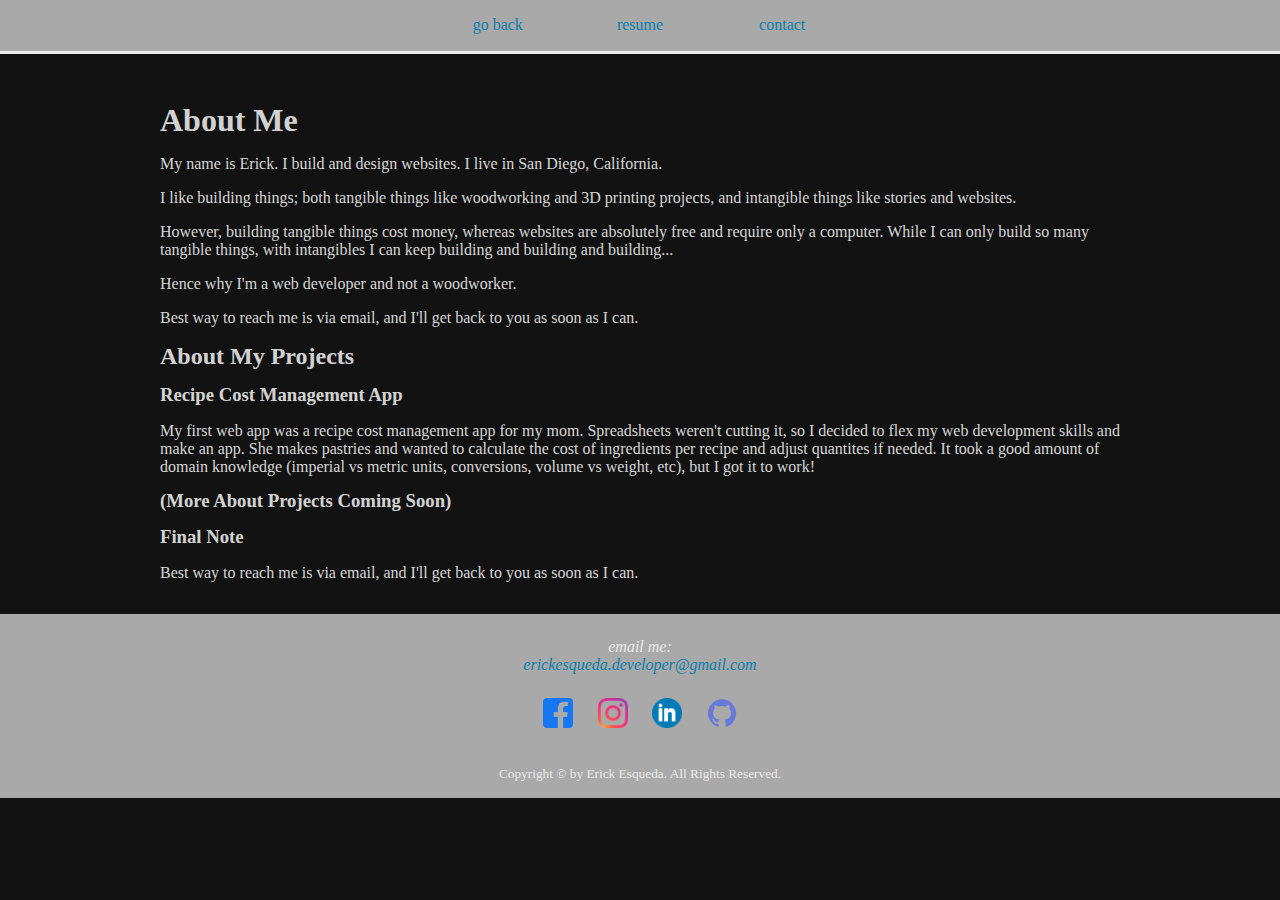
==== about.html @ a26130cb "changed color scheme, added about page, added link to resume" ====
<!DOCTYPE html>
<html lang="en">
<head>
    <meta charset="UTF-8">
    <meta http-equiv="X-UA-Compatible" content="IE=edge">
    <meta name="viewport" content="width=device-width, initial-scale=1.0">
    <title>About Erick Esqueda</title>
    <link rel="shortcut icon" type="image/png" href="images/computer-min.png">
    <link rel="stylesheet" href="style.css">
    <script src="main.js" defer></script>
    <meta property="og:type" content="website">
    <meta property="og:url" content="https://solovinomuncher.github.io/portfolio/">
    <meta property="og:title" content="Erick Esqueda Web Development Portfolio">
    <meta property="og:description" content="My portfolio of web development projects.">
</head>
<body class="about-body">
    <header class="index-header">
        <nav class="index-header__nav">
            <ul>
                <li>
                    <a class="un" href="index.html">go back</a>
                </li>
                <li>
                    <a class="un" href="https://docs.google.com/document/d/10bdjWqkvaNZwaGxLFEgJvpulF6tFJITcMm9F76aHC4Q/edit?usp=sharing" target="_blank">resume</a>
                </li>
                <li>
                    <a class="un" href="#contact">contact</a>
                </li>
            </ul>
        </nav>
    </header>
    <main class="about-me-main">
        <article class="about-me-article">
            <h1>About Me</h1>
            <p>
                My name is Erick. I build and design websites. I live in San Diego, California.
            </p>
            <p>
                I like building things; both tangible things like woodworking and 3D printing projects, and 
                intangible things like stories and websites.
            </p>
            <p>
                However, building tangible things cost money, whereas websites are absolutely free and require only
                a computer. While I can only build so many tangible things, with intangibles 
                I can keep building and building and building...
            </p>
            <p>
                Hence why I'm a web developer and not a woodworker.
            </p>
            <p>
                Best way to reach me is via email, and I'll get back to you as soon as I can.
            </p>
        </article>
        <article class="about-me-article">
            <h2>About My Projects</h2>
            <h3>Recipe Cost Management App</h3>
            <p>
                My first web app was a recipe cost management app for my mom.  Spreadsheets weren't cutting it, so 
                I decided to flex my web development skills and make an app. She makes pastries and wanted to
                calculate the cost of ingredients per recipe and adjust quantites if needed. It took a good amount 
                of domain knowledge (imperial vs metric units, conversions, volume vs weight, etc), but I got it to work!
            </p>
            <h3>(More About Projects Coming Soon)</h3>
            <h3>Final Note</h3>
            <p>
                Best way to reach me is via email, and I'll get back to you as soon as I can.
            </p>
        </article>
    </main>
    <footer class="footer">
        <address id="contact" class="footer__contact-info">
            <p>email me:</p>
            <a href="mailto:erickesqueda.developer@gmail.com">erickesqueda.developer@gmail.com</a>
        </address>
        <ul class="footer__socials">
            <li>
                <a href="https://www.facebook.com/erick.esqueda.5" class="socials facebook"><img class="socials-img" src="images/fb-logo-min.png"></a>
            </li>
            <li>
                <a href="https://www.instagram.com/doublee922/" class="socials instagram"><img class="socials-img" src="images/ig-logo-min.png"></a>
            </li>
            <li>
                <a href="https://www.linkedin.com/in/erickesqueda/" class="socials linkedin"><img class="socials-img" src="images/linkedin-logo-min.png"></a>
            </li>
            <li>
                <a href="https://github.com/solovinomuncher/" class="socials github"><img class="socials-img" src="images/github-logo-min.png"></a>
            </li>
        </ul>
        <p class="footer__copyright-info"><small>Copyright © by Erick Esqueda. All Rights Reserved.</small></p>
    </footer>
</body>
</html>
---- style.css ----
* {
  box-sizing: border-box;
  margin: 0;
  padding: 0;
}

html {
  scroll-behavior: smooth;
}

/* ================= */
/* utility */
/* ================= */

/* text */
body {
  background: #121212;
  color: rgba(245, 245, 245, 0.87);
}

/* links */
a {
  color: rgba(11, 127, 171, 1);
  text-decoration: none;
  transition: all 0.3s ease-in-out 0s;
}

h3 a {
  transition: all 0.3s ease-in-out 0s;
}

a:visited,
a:visited {
  color: rgba(11, 127, 171, 1);
}

a:hover,
a:active {
  color: darkorchid;
  transition: all 0.3s ease-in-out 0s;
}

h3 a:hover,
h3 a:active {
  color: darkorchid;
  transition: all 0.3s ease-in-out 0s;
}

.un {
  display: inline-block;
}

.un::after {
  content: "";
  width: 0px;
  height: 1px;
  display: block;
  background: rgba(245, 245, 245, 0.87);
  transition: 0.3s;
}

.un:hover::after {
  width: 100%;
}

.responsive {
  color: pink;
  display: inline-block;
  transition: font-size 0.3s ease-in-out 0s;
}

.responsive:hover {
  font-size: 0.75rem;
}

.interactive {
  color: pink;
  display: inline-block;
  transition: transform 0.3s ease-in-out 0s;
}

.interactive:hover {
  transform: rotate(180deg);
}

/* ================= */
/* index page */
/* ================= */

/* header */
.index-header {
  display: grid;
  text-align: center;
}

.index-header__nav {
  position: fixed;
  width: 100%;
  background: darkgray;
  border-bottom: 3px solid rgba(245, 245, 245, 0.87);
}

.index-header__nav > ul {
  display: grid;
  grid-template-columns: 1fr 1fr 1fr;
  margin: 1em 0 1em 0;
}

.index-header__nav > ul li {
  list-style-type: none;
}

.index-header__title {
  display: grid;
  justify-items: center;
  padding: 20vh 1em 20vh 1em;
  border-bottom: 3px solid rgba(245, 245, 245, 0.87);
}

.index-header__title > p {
  margin: 0 2em 0 2em;
}

.index-header__title > img {
  width: 55vw;
  border: 1px solid black;
  border-radius: 20px;
  margin: 1em 0 1em 0;
}

@media (min-width: 750px) {
  .index-header__title > p {
    margin: 0;
    width: 30vw;
  }
  .index-header__title > img {
    width: 30vw;
  }
}

@media (min-width: 1000px) {
  .index-header__nav > ul {
    grid-template-columns: 3fr 1fr 1fr 1fr 3fr;
    grid-template-rows: 1fr;
  }
  .index-header__nav > ul > li:first-of-type {
    grid-column-start: 2;
  }
  .index-header__title > img {
    width: 25vw;
  }
}

/* education */
.education {
  border-bottom: 3px solid rgba(245, 245, 245, 0.87);
}

.education__title {
  text-align: center;
  padding: 1em 0 1em 0;
}

.education__list {
  display: grid;
  text-align: center;
  padding: 0 1em 1em 1em;
  list-style-type: none;
}

.education__list__items {
  margin: 0 0 1em 0;
}

/* courses and training */
.courses-and-training {
  border-bottom: 3px solid rgba(245, 245, 245, 0.87);
}

.courses-and-training__title {
  text-align: center;
  padding: 1em 0 1em 0;
}

.courses-and-training__list {
  display: grid;
  text-align: center;
  padding: 0 1em 1em 1em;
  list-style-type: none;
}

.courses-and-training__list__items {
  margin: 0 0 1em 0;
}

.courses-and-training__list__items h3 a {
  color: rgba(245, 245, 245, 0.87);
}

.courses-and-training__list__items h3 a:visited {
  color: rgba(245, 245, 245, 0.87);
}

.courses-and-training__list__items h3 a:hover,
.courses-and-training__list__items h3 a:active {
  color: darkorchid;
}

@media (min-width: 750px) {
  .courses-and-training__list {
    grid-template-rows: 1fr 1fr;
    grid-template-columns: 1fr 1fr;
    gap: 1em;
    margin: 0 5em 2em 5em;
    justify-items: center;
  }
  .courses-and-training__list__items {
    margin: 0;
    width: 30vw;
  }
  /* .courses-and-training__list__items:last-child {
        grid-column: 1/3;
    } */
}

/* portfolio */
.portfolio {
  display: grid;
  text-align: center;
  border-bottom: 3px solid rgba(245, 245, 245, 0.87);
}

.portfolio__title {
  margin: 1em 0 1em 0;
}

.portfolio__projects {
  display: grid;
  list-style-type: none;
  margin: 0 1em 1em 1em;
}

.project {
  margin: 0 0 1em 0;
  display: grid;
  grid-template-rows: 1.3rem 1rem 1fr 2rem;
  min-height: 200px;
  gap: 10px;
  border: 3px solid grey;
  padding: 10px;
  border-radius: 20px;
  box-shadow: 5px 5px 15px grey;
}

.btn-view-github {
  display: inline-block;
  width: 125px;
  justify-self: center;
  background: lightgrey;
  border-radius: 10px;
  box-shadow: 1px 1px 5px grey;
  padding: 5px;
  margin-top: 5px;
  transition: all 0.3s ease-in-out 0s;
}

.btn-view-github:visited {
  background: lightgrey;
  color: darkorchid;
  transition: all 0.3s ease-in-out 0s;
}

.btn-view-github:hover,
.btn-view-github:active {
  background: lightskyblue;
  color: darkorchid;
  transition: all 0.3s ease-in-out 0s;
}

@media (min-width: 750px) {
  .portfolio__projects {
    grid-template-rows: 1fr 1fr;
    grid-template-columns: 1fr 1fr;
    gap: 1.5em;
    margin: 0 5em 2em 5em;
    justify-items: center;
  }
  .project {
    margin: 0;
    width: 30vw;
  }
}

/* footer */
.footer {
  background: darkgray;
  text-align: center;
}

.footer__copyright-info {
  padding: 1em 1em 1em 1em;
}

.footer__socials {
  padding: 0 1em 1em 1em;
  display: grid;
  grid-auto-flow: column;
  list-style-type: none;
}

.socials-img {
  width: 30px;
  transition: all 0.3s ease-in-out 0s;
}

.socials-img:hover {
  background: lightcoral;
  border-radius: 50%;
}

.footer__contact-info {
  padding: 1.5em 0 1.5em 0;
}

@media (min-width: 750px) {
  .footer {
    display: grid;
    justify-items: center;
  }
  .footer__socials {
    width: 250px;
  }
}

/* ================= */
/* about page */
/* ================= */

.about-me-main {
  margin: 6vh 0 0 0;
  padding: 1em 4em;
}

.about-me-article {
  padding-top: 1em;
}

.about-me-article > p {
  padding-top: 1em;
}

.about-me-article > h3 {
  padding-top: 0.75em;
}

@media (min-width: 750px) {
  .about-me-main {
    padding: 2em 10em;
  }
}

@media (min-width: 1500px) {
  .about-me-main {
    display: grid;
    margin: 0 auto;
    padding: 8vh 10em;
    align-items: center;
    justify-items: center;
    width: 1000px;
  }
}
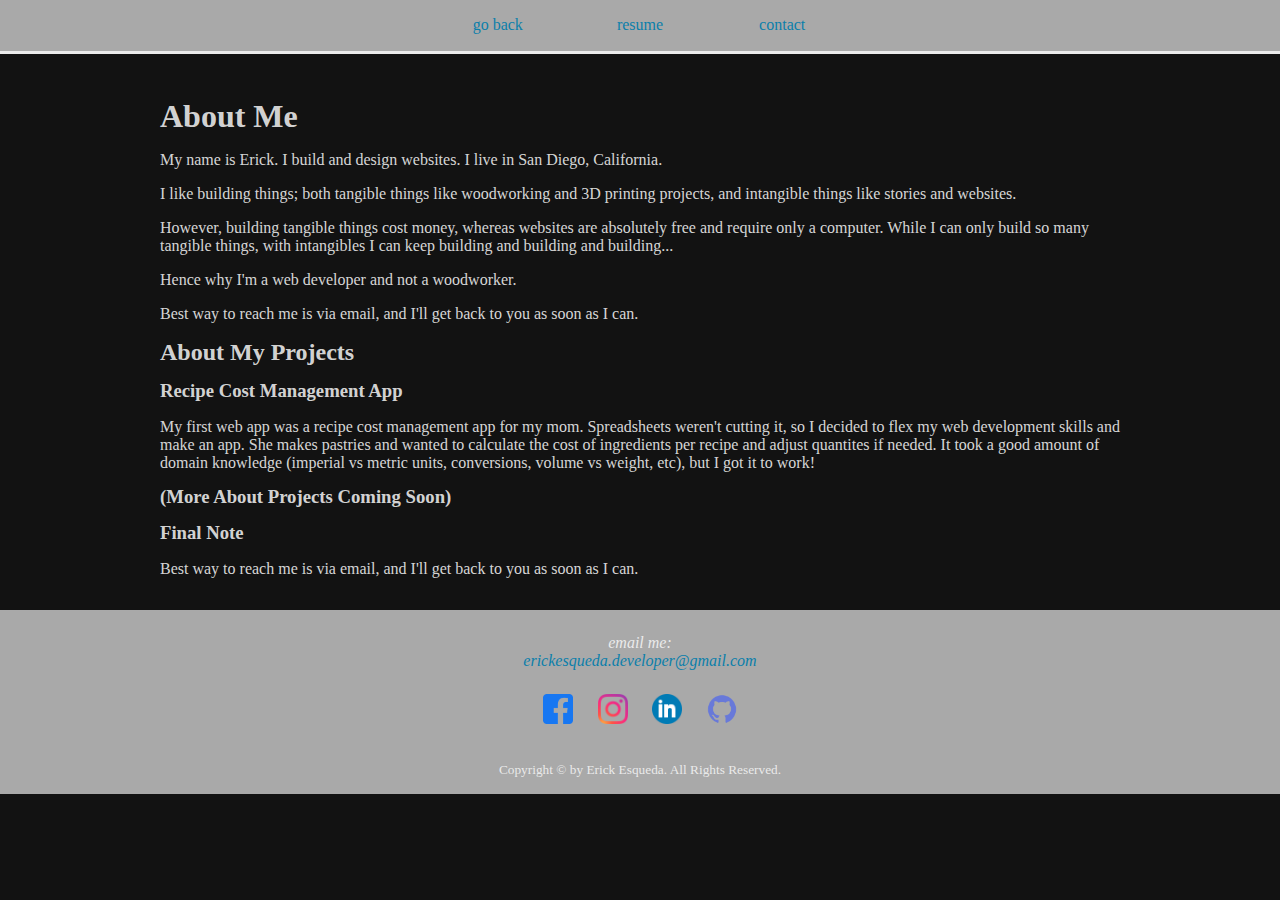
==== commit fd850e68: "fixed about page responsiveness" ====
--- a/about.html
+++ b/about.html
@@ -9,7 +9,7 @@
     <link rel="stylesheet" href="style.css">
     <script src="main.js" defer></script>
     <meta property="og:type" content="website">
-    <meta property="og:url" content="https://solovinomuncher.github.io/portfolio/">
+    <meta property="og:url" content="https://www.erickesqueda.net">
     <meta property="og:title" content="Erick Esqueda Web Development Portfolio">
     <meta property="og:description" content="My portfolio of web development projects.">
 </head>
--- a/style.css
+++ b/style.css
@@ -337,7 +337,7 @@
 /* ================= */
 
 .about-me-main {
-  margin: 6vh 0 0 0;
+  margin: 50px 0 0 0;
   padding: 1em 4em;
 }
 
@@ -363,7 +363,7 @@
   .about-me-main {
     display: grid;
     margin: 0 auto;
-    padding: 8vh 10em;
+    padding: 75px 10em;
     align-items: center;
     justify-items: center;
     width: 1000px;
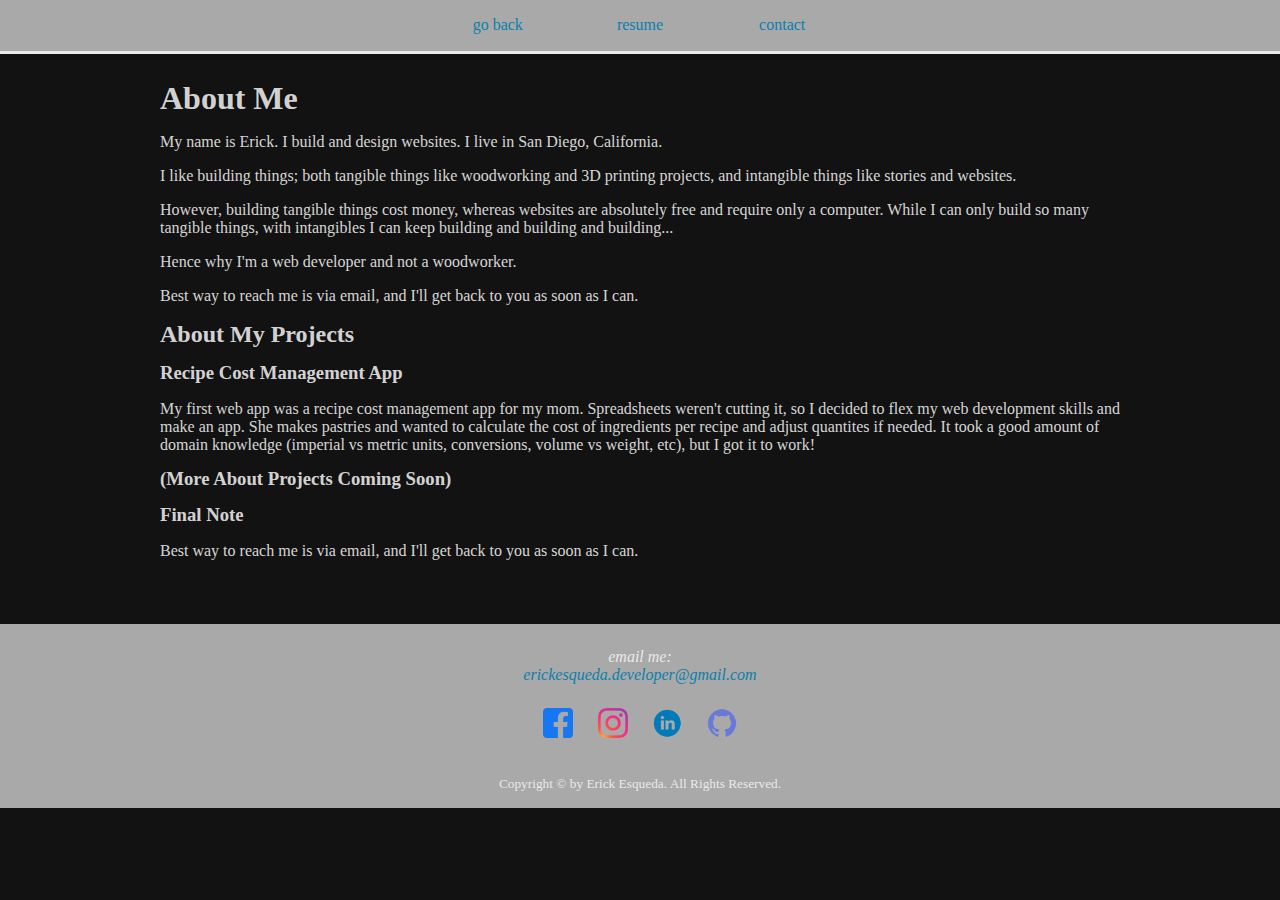
==== commit 3febafa2: "same, with about page" ====
--- a/about.html
+++ b/about.html
@@ -77,10 +77,10 @@
                 <a href="https://www.facebook.com/erick.esqueda.5" class="socials facebook"><img class="socials-img" src="images/fb-logo-min.png"></a>
             </li>
             <li>
-                <a href="https://www.instagram.com/doublee922/" class="socials instagram"><img class="socials-img" src="images/ig-logo-min.png"></a>
+                <a href="https://www.instagram.com/doublee922/" class="socials instagram"><img class="socials-img" src="images/ig-logo-verymin.png"></a>
             </li>
             <li>
-                <a href="https://www.linkedin.com/in/erickesqueda/" class="socials linkedin"><img class="socials-img" src="images/linkedin-logo-min.png"></a>
+                <a href="https://www.linkedin.com/in/erickesqueda/" class="socials linkedin"><img class="socials-img" src="images/linkedin-logo-verymin.png"></a>
             </li>
             <li>
                 <a href="https://github.com/solovinomuncher/" class="socials github"><img class="socials-img" src="images/github-logo-min.png"></a>
--- a/style.css
+++ b/style.css
@@ -337,8 +337,7 @@
 /* ================= */
 
 .about-me-main {
-  margin: 50px 0 0 0;
-  padding: 1em 4em;
+  padding: 4em 4em;
 }
 
 .about-me-article {
@@ -355,7 +354,7 @@
 
 @media (min-width: 750px) {
   .about-me-main {
-    padding: 2em 10em;
+    padding: 4em 10em;
   }
 }
 
@@ -363,7 +362,7 @@
   .about-me-main {
     display: grid;
     margin: 0 auto;
-    padding: 75px 10em;
+    padding: 4em 10em;
     align-items: center;
     justify-items: center;
     width: 1000px;
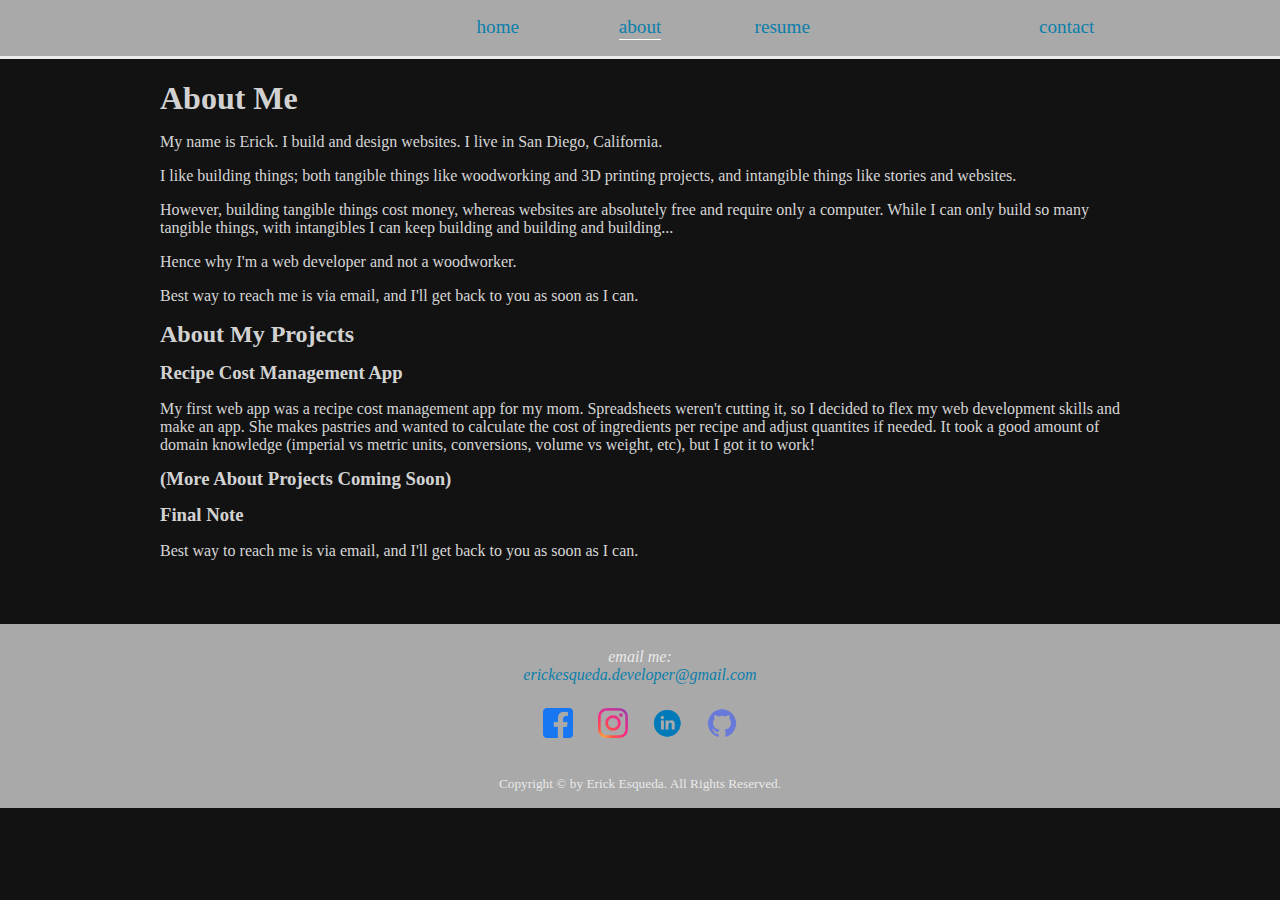
==== commit 6be7af85: "added home tab, cosmetic stuff in about me, highlight current tab" ====
--- a/about.html
+++ b/about.html
@@ -5,7 +5,7 @@
     <meta http-equiv="X-UA-Compatible" content="IE=edge">
     <meta name="viewport" content="width=device-width, initial-scale=1.0">
     <title>About Erick Esqueda</title>
-    <link rel="shortcut icon" type="image/png" href="images/computer-min.png">
+    <link rel="shortcut icon" type="image/png" href="images/computer-verymin.png">
     <link rel="stylesheet" href="style.css">
     <script src="main.js" defer></script>
     <meta property="og:type" content="website">
@@ -18,13 +18,16 @@
         <nav class="index-header__nav">
             <ul>
                 <li>
-                    <a class="un" href="index.html">go back</a>
+                    <a class="main-nav un" href="index.html">home</a>
                 </li>
                 <li>
-                    <a class="un" href="https://docs.google.com/document/d/10bdjWqkvaNZwaGxLFEgJvpulF6tFJITcMm9F76aHC4Q/edit?usp=sharing" target="_blank">resume</a>
+                    <a class="main-nav un" href="about.html">about</a>
                 </li>
                 <li>
-                    <a class="un" href="#contact">contact</a>
+                    <a class="main-nav un" href="https://docs.google.com/document/d/10bdjWqkvaNZwaGxLFEgJvpulF6tFJITcMm9F76aHC4Q/edit?usp=sharing" target="_blank">resume</a>
+                </li>
+                <li>
+                    <a class="main-nav un" href="#contact">contact</a>
                 </li>
             </ul>
         </nav>
--- a/style.css
+++ b/style.css
@@ -63,6 +63,11 @@
   width: 100%;
 }
 
+.active {
+  /* text-decoration: underline; */
+  border-bottom: 1px solid white;
+}
+
 .responsive {
   color: pink;
   display: inline-block;
@@ -102,12 +107,13 @@
 
 .index-header__nav > ul {
   display: grid;
-  grid-template-columns: 1fr 1fr 1fr;
+  grid-template-columns: 1fr 1fr 1fr 1fr;
   margin: 1em 0 1em 0;
 }
 
 .index-header__nav > ul li {
   list-style-type: none;
+  font-size: 1.2rem;
 }
 
 .index-header__title {
@@ -337,7 +343,7 @@
 /* ================= */
 
 .about-me-main {
-  padding: 4em 4em;
+  padding: 4em 2em;
 }
 
 .about-me-article {
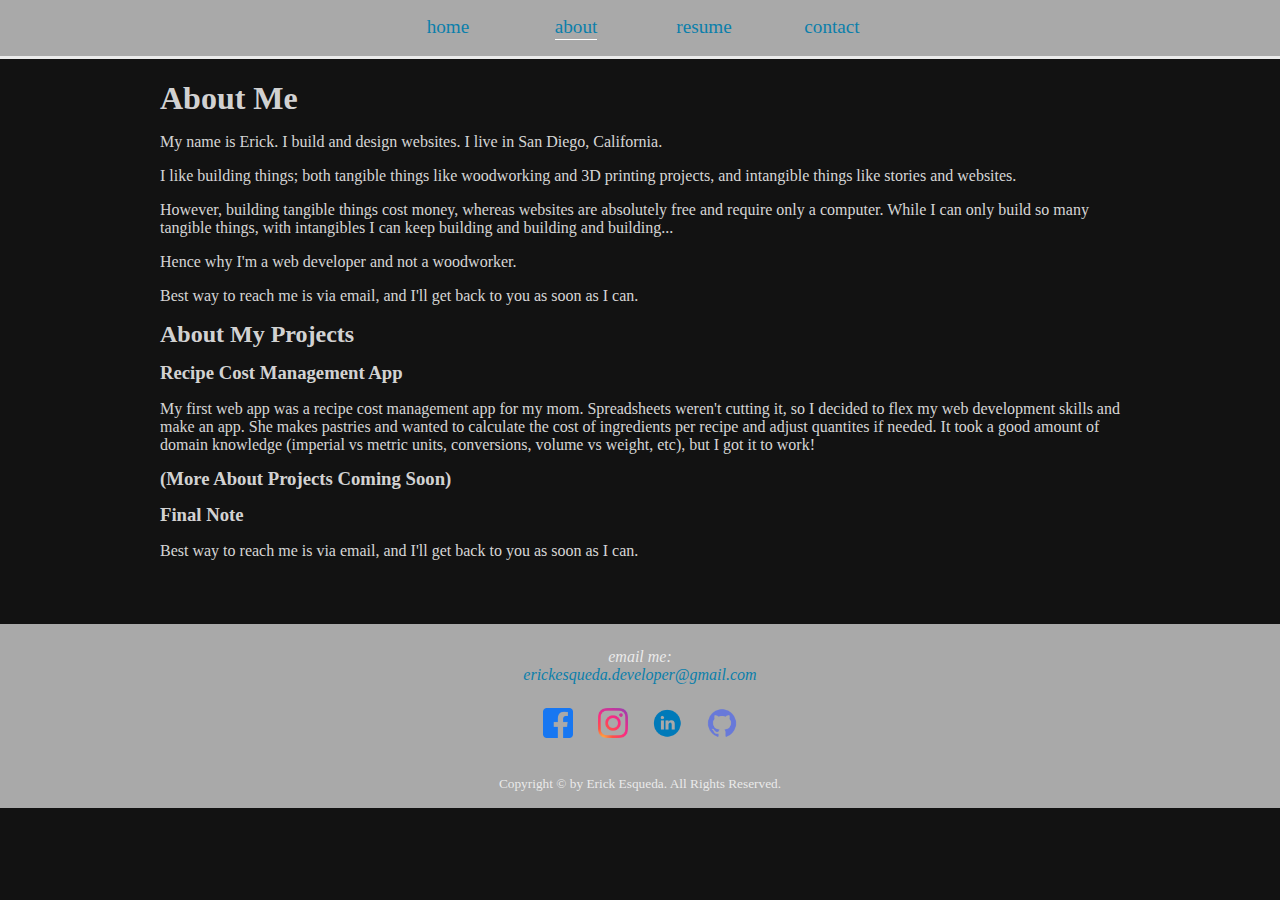
==== commit a6583ab2: "merging with main" ====
--- a/about.html
+++ b/about.html
@@ -30,6 +30,18 @@
                     <a class="main-nav un" href="#contact">contact</a>
                 </li>
             </ul>
+        </nav>
+        <nav>
+            <div id="menuToggle">
+                <label for="menuToggleCheckbox">Menu</label>
+                <input id="menuToggleCheckbox" type="checkbox"/>
+                <ul id="menu">
+                    <li><a class="un" href="index.html">home</a></li>
+                    <li><a class="un" href="about.html">about</a></li>
+                    <li><a class="un" href="https://docs.google.com/document/d/10bdjWqkvaNZwaGxLFEgJvpulF6tFJITcMm9F76aHC4Q/edit?usp=sharing">resume</a></li>
+                    <li><a class="un" href="#contact">contact</a></li>
+                </ul>
+            </div>
         </nav>
     </header>
     <main class="about-me-main">
--- a/style.css
+++ b/style.css
@@ -88,6 +88,91 @@
   transform: rotate(180deg);
 }
 
+/* dropdown */
+#menuToggle input {
+  width: 30px;
+  height: 32px;
+  position: absolute;
+  cursor: pointer;
+  /* opacity: 0; */
+  z-index: 2;
+
+  /* positioning in absolute */
+  left: 47vw;
+  top: 3vh;
+
+  /* checkbox styling */
+  appearance: none;
+  background-color: rgba(11, 127, 171, 1);
+  border: 1px solid white;
+  border-radius: 3px;
+  box-shadow: 0 1px 2px lightslategrey;
+  content: "=";
+
+  transition: all 0.5s cubic-bezier(0.77, 0.2, 0.05, 1);
+}
+
+/* my addition */
+#menuToggle input:active,
+#menuToggle input:checked {
+  box-shadow: 0 3px 6px lightslategrey;
+  background-color: darkorchid;
+}
+
+#menuToggle input:checked:after {
+  display: grid;
+  justify-content: center;
+  align-content: center;
+  height: 100%;
+  content: "X";
+  font-size: 1.3rem;
+  color: rgba(245, 245, 245, 0.87);
+}
+
+#menuToggle label {
+  position: absolute;
+  /* positioning in absolute */
+  left: 46vw;
+  top: 7.5vh;
+}
+
+#menu {
+  position: absolute;
+  box-shadow: 0 0 10px #85888c;
+  background-color: lightgrey;
+  transform: translate(-120%, 0);
+  transition: transform 0.5s cubic-bezier(0.77, 0.2, 0.05, 1);
+
+  width: 100vw;
+  height: 100%;
+  padding-top: 30vh;
+}
+
+#menu li {
+  font-size: 1.4rem;
+  padding: 20px 0;
+}
+
+#menuToggle input:checked ~ ul {
+  transform: none;
+}
+
+.index-header__nav {
+  display: none;
+}
+
+@media (min-width: 426px) {
+  #menuToggle {
+    display: none;
+  }
+  #menu {
+    display: none;
+  }
+  .index-header__nav {
+    display: block;
+  }
+}
+
 /* ================= */
 /* index page */
 /* ================= */
@@ -146,7 +231,7 @@
 
 @media (min-width: 1000px) {
   .index-header__nav > ul {
-    grid-template-columns: 3fr 1fr 1fr 1fr 3fr;
+    grid-template-columns: 3fr 1fr 1fr 1fr 1fr 3fr;
     grid-template-rows: 1fr;
   }
   .index-header__nav > ul > li:first-of-type {
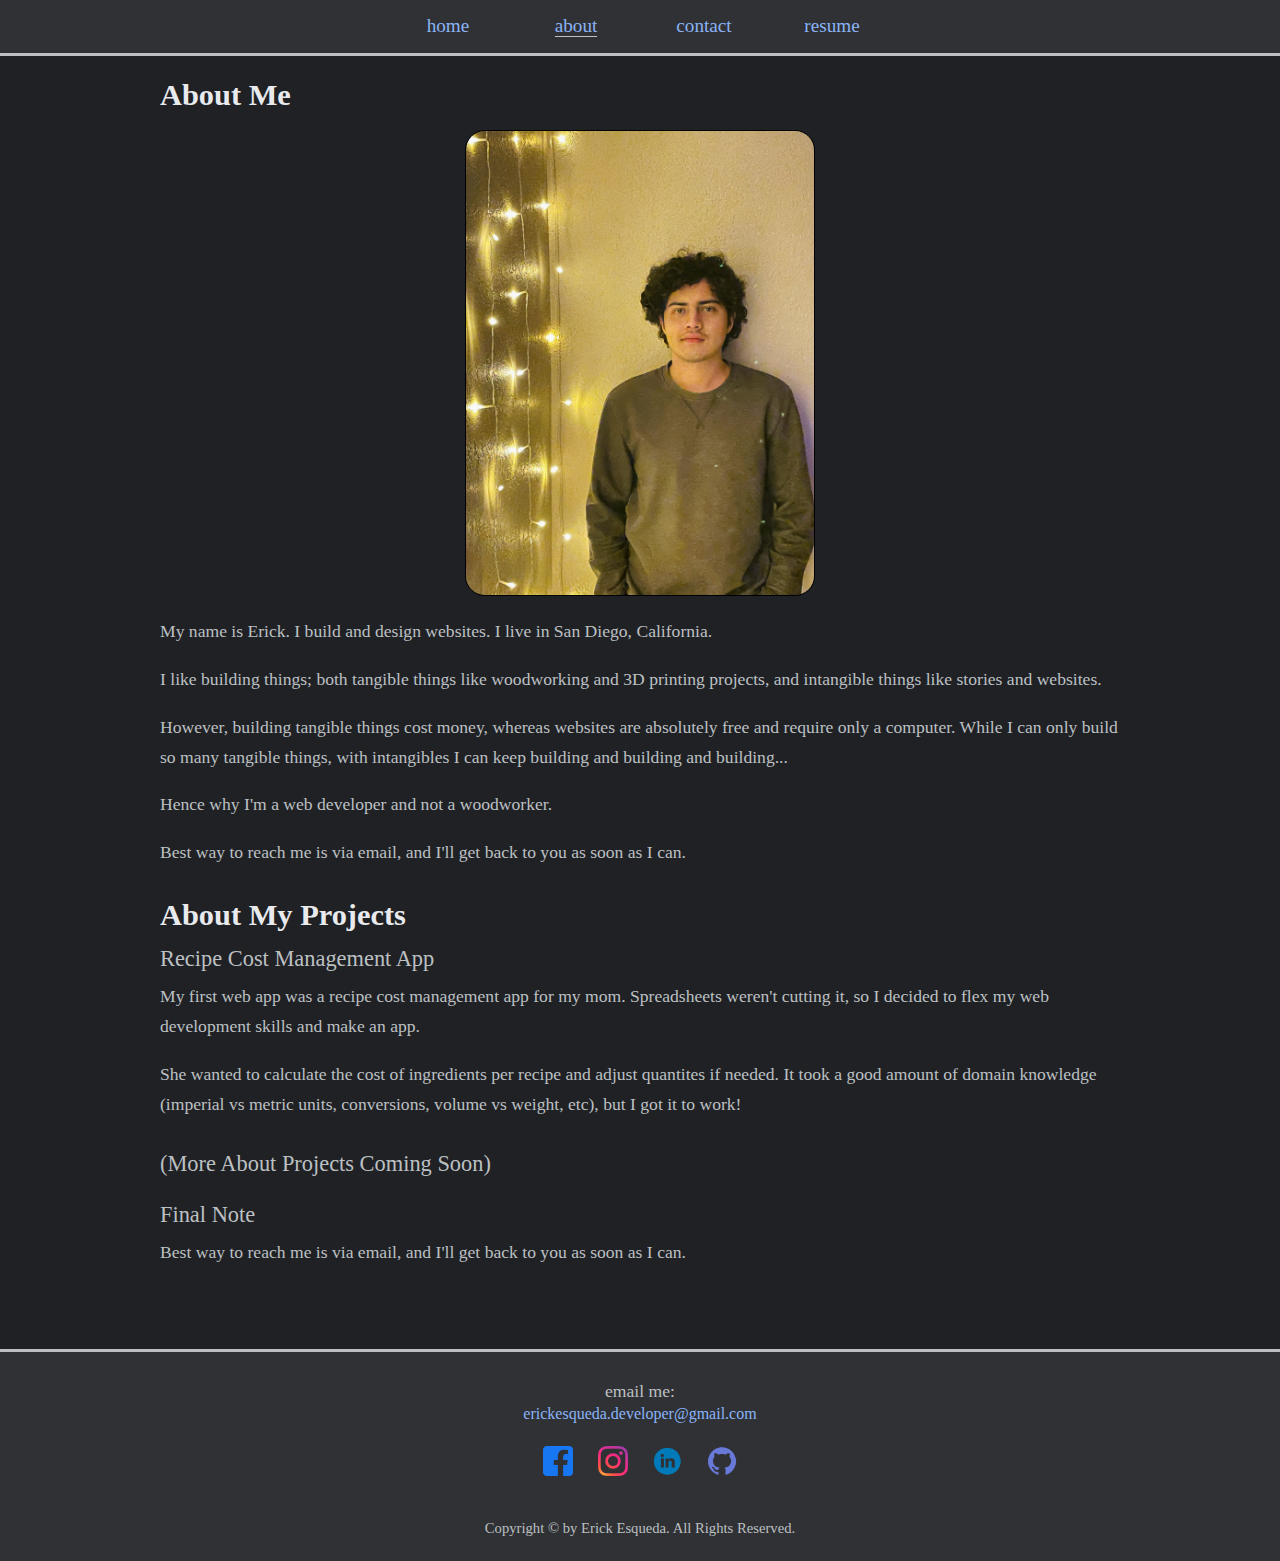
==== commit c9995aa1: "changed h1-h3 styling, fixed project grid setup, added photo in about page" ====
--- a/about.html
+++ b/about.html
@@ -24,29 +24,18 @@
                     <a class="main-nav un" href="about.html">about</a>
                 </li>
                 <li>
+                    <a class="main-nav un" href="contact.html">contact</a>
+                </li>
+                <li>
                     <a class="main-nav un" href="https://docs.google.com/document/d/10bdjWqkvaNZwaGxLFEgJvpulF6tFJITcMm9F76aHC4Q/edit?usp=sharing" target="_blank">resume</a>
                 </li>
-                <li>
-                    <a class="main-nav un" href="#contact">contact</a>
-                </li>
             </ul>
-        </nav>
-        <nav>
-            <div id="menuToggle">
-                <label for="menuToggleCheckbox">Menu</label>
-                <input id="menuToggleCheckbox" type="checkbox"/>
-                <ul id="menu">
-                    <li><a class="un" href="index.html">home</a></li>
-                    <li><a class="un" href="about.html">about</a></li>
-                    <li><a class="un" href="https://docs.google.com/document/d/10bdjWqkvaNZwaGxLFEgJvpulF6tFJITcMm9F76aHC4Q/edit?usp=sharing">resume</a></li>
-                    <li><a class="un" href="#contact">contact</a></li>
-                </ul>
-            </div>
         </nav>
     </header>
     <main class="about-me-main">
         <article class="about-me-article">
-            <h1>About Me</h1>
+            <h2>About Me</h2>
+            <img src="images/about-me-min.jpeg" alt="about me">
             <p>
                 My name is Erick. I build and design websites. I live in San Diego, California.
             </p>
@@ -71,9 +60,12 @@
             <h3>Recipe Cost Management App</h3>
             <p>
                 My first web app was a recipe cost management app for my mom.  Spreadsheets weren't cutting it, so 
-                I decided to flex my web development skills and make an app. She makes pastries and wanted to
-                calculate the cost of ingredients per recipe and adjust quantites if needed. It took a good amount 
-                of domain knowledge (imperial vs metric units, conversions, volume vs weight, etc), but I got it to work!
+                I decided to flex my web development skills and make an app.
+            </p>
+            <p>
+                She wanted to calculate the cost of ingredients per recipe and adjust quantites if 
+                needed. It took a good amount of domain knowledge (imperial vs metric units, conversions, volume vs 
+                weight, etc), but I got it to work!
             </p>
             <h3>(More About Projects Coming Soon)</h3>
             <h3>Final Note</h3>
--- a/style.css
+++ b/style.css
@@ -1,26 +1,216 @@
+/* CSS Reset */
+
 * {
   box-sizing: border-box;
+}
+
+html,
+body,
+div,
+span,
+applet,
+object,
+iframe,
+h1,
+h2,
+h3,
+h4,
+h5,
+h6,
+p,
+blockquote,
+pre,
+a,
+abbr,
+acronym,
+address,
+big,
+cite,
+code,
+del,
+dfn,
+em,
+img,
+ins,
+kbd,
+q,
+s,
+samp,
+small,
+strike,
+strong,
+sub,
+sup,
+tt,
+var,
+b,
+u,
+i,
+center,
+dl,
+dt,
+dd,
+ol,
+ul,
+li,
+fieldset,
+form,
+label,
+legend,
+table,
+caption,
+tbody,
+tfoot,
+thead,
+tr,
+th,
+td,
+article,
+aside,
+canvas,
+details,
+embed,
+figure,
+figcaption,
+footer,
+header,
+hgroup,
+menu,
+nav,
+output,
+ruby,
+section,
+summary,
+time,
+mark,
+audio,
+video {
   margin: 0;
   padding: 0;
-}
+  border: 0;
+  font-size: 100%;
+  font: inherit;
+  vertical-align: baseline;
+}
+/* HTML5 display-role reset for older browsers */
+article,
+aside,
+details,
+figcaption,
+figure,
+footer,
+header,
+hgroup,
+menu,
+nav,
+section {
+  display: block;
+}
+body {
+  line-height: 1;
+}
+ol,
+ul {
+  list-style: none;
+}
+blockquote,
+q {
+  quotes: none;
+}
+blockquote:before,
+blockquote:after,
+q:before,
+q:after {
+  content: "";
+  content: none;
+}
+table {
+  border-collapse: collapse;
+  border-spacing: 0;
+}
+
+/* variables */
+
+:root {
+  /* --main-bg-color: #212121; */
+  /* Google's dark mode black bg main */
+  --main-bg-color: rgba(32, 33, 37);
+
+  /* Google's dark mode grey bg secondary */
+  --secondary-bg-color: rgba(48, 49, 52, 1);
+
+  /* --main-text-color: rgba(245, 245, 245, 0.87); */
+  /* Google's dark mode white text */
+  --main-text-color: rgba(188, 192, 195, 1);
+
+  /* --link-color: rgba(11, 127, 171, 1); */
+  /* Google's dark mode blue link */
+  --link-color: rgba(138, 180, 248, 1);
+
+  /* --link-hover-color: darkorchid; */
+  /* Google's dark mode purple link */
+  --link-hover-color: rgba(197, 138, 249, 1);
+
+  /* Google's dark mode white main result */
+  --h1-h2-color: rgba(232, 234, 237, 1);
+
+  --main-font-family: "Roboto Slab", serif;
+}
+
+/* font & text */
+
+@import url("https://fonts.googleapis.com/css2?family=Roboto&family=Roboto+Slab&display=swap");
 
 html {
   scroll-behavior: smooth;
+  font-family: "Roboto", sans-serif;
+  font-family: "Roboto Slab", serif;
+}
+
+h1 {
+  font-size: 2rem;
+  color: var(--h1-h2-color);
+  font-weight: bold;
+}
+
+h2 {
+  font-size: 1.9rem;
+  /* text-decoration: underline; */
+  /* text-underline-offset: 2px; */
+  color: var(--h1-h2-color);
+  font-weight: bold;
+}
+
+h3 {
+  font-size: 1.4rem;
+}
+
+p {
+  font-size: 1.1rem;
+  line-height: 30px;
+}
+
+em {
+  font-style: italic;
+}
+
+small {
+  font-size: smaller;
 }
 
 /* ================= */
 /* utility */
 /* ================= */
 
-/* text */
 body {
-  background: #121212;
-  color: rgba(245, 245, 245, 0.87);
+  /* background: #121212; */
+  background: var(--main-bg-color);
+  color: var(--main-text-color);
 }
 
 /* links */
 a {
-  color: rgba(11, 127, 171, 1);
+  color: var(--link-color);
   text-decoration: none;
   transition: all 0.3s ease-in-out 0s;
 }
@@ -31,18 +221,18 @@
 
 a:visited,
 a:visited {
-  color: rgba(11, 127, 171, 1);
+  color: var(--link-color);
 }
 
 a:hover,
 a:active {
-  color: darkorchid;
+  color: var(--link-hover-color);
   transition: all 0.3s ease-in-out 0s;
 }
 
 h3 a:hover,
 h3 a:active {
-  color: darkorchid;
+  color: var(--link-hover-color);
   transition: all 0.3s ease-in-out 0s;
 }
 
@@ -55,7 +245,7 @@
   width: 0px;
   height: 1px;
   display: block;
-  background: rgba(245, 245, 245, 0.87);
+  background: var(--main-text-color);
   transition: 0.3s;
 }
 
@@ -64,8 +254,7 @@
 }
 
 .active {
-  /* text-decoration: underline; */
-  border-bottom: 1px solid white;
+  border-bottom: 1px solid var(--main-text-color);
 }
 
 .responsive {
@@ -88,91 +277,6 @@
   transform: rotate(180deg);
 }
 
-/* dropdown */
-#menuToggle input {
-  width: 30px;
-  height: 32px;
-  position: absolute;
-  cursor: pointer;
-  /* opacity: 0; */
-  z-index: 2;
-
-  /* positioning in absolute */
-  left: 47vw;
-  top: 3vh;
-
-  /* checkbox styling */
-  appearance: none;
-  background-color: rgba(11, 127, 171, 1);
-  border: 1px solid white;
-  border-radius: 3px;
-  box-shadow: 0 1px 2px lightslategrey;
-  content: "=";
-
-  transition: all 0.5s cubic-bezier(0.77, 0.2, 0.05, 1);
-}
-
-/* my addition */
-#menuToggle input:active,
-#menuToggle input:checked {
-  box-shadow: 0 3px 6px lightslategrey;
-  background-color: darkorchid;
-}
-
-#menuToggle input:checked:after {
-  display: grid;
-  justify-content: center;
-  align-content: center;
-  height: 100%;
-  content: "X";
-  font-size: 1.3rem;
-  color: rgba(245, 245, 245, 0.87);
-}
-
-#menuToggle label {
-  position: absolute;
-  /* positioning in absolute */
-  left: 46vw;
-  top: 7.5vh;
-}
-
-#menu {
-  position: absolute;
-  box-shadow: 0 0 10px #85888c;
-  background-color: lightgrey;
-  transform: translate(-120%, 0);
-  transition: transform 0.5s cubic-bezier(0.77, 0.2, 0.05, 1);
-
-  width: 100vw;
-  height: 100%;
-  padding-top: 30vh;
-}
-
-#menu li {
-  font-size: 1.4rem;
-  padding: 20px 0;
-}
-
-#menuToggle input:checked ~ ul {
-  transform: none;
-}
-
-.index-header__nav {
-  display: none;
-}
-
-@media (min-width: 426px) {
-  #menuToggle {
-    display: none;
-  }
-  #menu {
-    display: none;
-  }
-  .index-header__nav {
-    display: block;
-  }
-}
-
 /* ================= */
 /* index page */
 /* ================= */
@@ -186,8 +290,8 @@
 .index-header__nav {
   position: fixed;
   width: 100%;
-  background: darkgray;
-  border-bottom: 3px solid rgba(245, 245, 245, 0.87);
+  background: var(--secondary-bg-color);
+  border-bottom: 3px solid var(--main-text-color);
 }
 
 .index-header__nav > ul {
@@ -205,7 +309,7 @@
   display: grid;
   justify-items: center;
   padding: 20vh 1em 20vh 1em;
-  border-bottom: 3px solid rgba(245, 245, 245, 0.87);
+  border-bottom: 3px solid var(--main-text-color);
 }
 
 .index-header__title > p {
@@ -243,10 +347,6 @@
 }
 
 /* education */
-.education {
-  border-bottom: 3px solid rgba(245, 245, 245, 0.87);
-}
-
 .education__title {
   text-align: center;
   padding: 1em 0 1em 0;
@@ -265,7 +365,7 @@
 
 /* courses and training */
 .courses-and-training {
-  border-bottom: 3px solid rgba(245, 245, 245, 0.87);
+  border-bottom: 3px solid var(--main-text-color);
 }
 
 .courses-and-training__title {
@@ -285,16 +385,16 @@
 }
 
 .courses-and-training__list__items h3 a {
-  color: rgba(245, 245, 245, 0.87);
+  color: var(--main-text-color);
 }
 
 .courses-and-training__list__items h3 a:visited {
-  color: rgba(245, 245, 245, 0.87);
+  color: var(--main-text-color);
 }
 
 .courses-and-training__list__items h3 a:hover,
 .courses-and-training__list__items h3 a:active {
-  color: darkorchid;
+  color: var(--link-hover-color);
 }
 
 @media (min-width: 750px) {
@@ -318,7 +418,7 @@
 .portfolio {
   display: grid;
   text-align: center;
-  border-bottom: 3px solid rgba(245, 245, 245, 0.87);
+  border-bottom: 3px solid var(--main-text-color);
 }
 
 .portfolio__title {
@@ -327,6 +427,7 @@
 
 .portfolio__projects {
   display: grid;
+  grid-auto-rows: 1fr;
   list-style-type: none;
   margin: 0 1em 1em 1em;
 }
@@ -334,37 +435,38 @@
 .project {
   margin: 0 0 1em 0;
   display: grid;
-  grid-template-rows: 1.3rem 1rem 1fr 2rem;
-  min-height: 200px;
+  grid-template-rows: min-content min-content 1fr min-content;
+  /* grid-auto-rows: minmax(min-content, max-content); */
   gap: 10px;
   border: 3px solid grey;
   padding: 10px;
   border-radius: 20px;
-  box-shadow: 5px 5px 15px grey;
+  box-shadow: 0px 0px 15px grey;
 }
 
 .btn-view-github {
   display: inline-block;
   width: 125px;
   justify-self: center;
-  background: lightgrey;
+  background: var(--secondary-bg-color);
+  color: var(--link-color);
   border-radius: 10px;
-  box-shadow: 1px 1px 5px grey;
+  box-shadow: 0px 0px 10px grey;
   padding: 5px;
-  margin-top: 5px;
+  margin-top: 10px;
+  margin-bottom: 10px;
   transition: all 0.3s ease-in-out 0s;
 }
 
 .btn-view-github:visited {
-  background: lightgrey;
-  color: darkorchid;
+  background: var(--secondary-bg-color);
+  color: var(--link-color);
   transition: all 0.3s ease-in-out 0s;
 }
 
 .btn-view-github:hover,
 .btn-view-github:active {
-  background: lightskyblue;
-  color: darkorchid;
+  color: var(--link-hover-color);
   transition: all 0.3s ease-in-out 0s;
 }
 
@@ -384,7 +486,8 @@
 
 /* footer */
 .footer {
-  background: darkgray;
+  border-top: 3px solid var(--main-text-color);
+  background: var(--secondary-bg-color);
   text-align: center;
 }
 
@@ -405,7 +508,7 @@
 }
 
 .socials-img:hover {
-  background: lightcoral;
+  background: var(--link-hover-color);
   border-radius: 50%;
 }
 
@@ -433,19 +536,33 @@
 
 .about-me-article {
   padding-top: 1em;
+  display: grid;
+}
+
+.about-me-article img {
+  margin: 20px;
+  max-width: 75%;
+  justify-self: center;
+  border: 1px solid black;
+  border-radius: 20px;
 }
 
 .about-me-article > p {
-  padding-top: 1em;
+  padding-bottom: 1em;
 }
 
 .about-me-article > h3 {
   padding-top: 0.75em;
+  padding-bottom: 0.5em;
 }
 
 @media (min-width: 750px) {
   .about-me-main {
     padding: 4em 10em;
+  }
+
+  .about-me-article img {
+    max-width: 350px;
   }
 }
 
@@ -459,3 +576,85 @@
     width: 1000px;
   }
 }
+
+/* ================= */
+/* contact page */
+/* ================= */
+
+.contact-form {
+  padding: 0 2em 4em 2em;
+  display: grid;
+  grid-template-columns: 1fr 1fr;
+  grid-template-rows: 3em 3em 3em 3em 300px 3em;
+}
+
+.contact-form-body .not-working {
+  padding-top: 3.5em;
+  padding: 4em 2em 1em 2em;
+  text-align: center;
+}
+
+.form-group {
+  display: grid;
+  grid-template-columns: 1fr 3fr;
+  grid-column: 1/3;
+}
+
+.contact-title {
+  grid-column: 1/3;
+}
+
+.form-group label {
+  align-self: center;
+}
+
+.form-group input {
+  align-self: center;
+  background: var(--secondary-bg-color);
+  color: var(--main-text-color);
+  font-family: var(--main-font-family);
+  font-size: 1.1rem;
+  border: 1px solid var(--main-text-color);
+}
+
+.form-group input:focus {
+  outline: none;
+  border: 1px solid var(--link-hover-color);
+}
+
+.form-group textarea {
+  background: var(--secondary-bg-color);
+  color: var(--main-text-color);
+  font-family: var(--main-font-family);
+  font-size: 1.1rem;
+  border: 1px solid var(--main-text-color);
+}
+
+.form-group textarea:focus {
+  outline: none;
+  border: 1px solid var(--link-hover-color);
+}
+
+label[for="message"] {
+  align-self: start;
+  padding-top: 1rem;
+}
+
+.contact-form #message {
+  width: 100%;
+  height: 90%;
+  align-self: center;
+}
+
+.contact-form button {
+  margin-top: 10px;
+  grid-column: 1/3;
+  background: var(--main-text-color);
+  transition: all 0.3s ease-in-out 0s;
+}
+
+.contact-form button:hover,
+.contact-form button:active {
+  background: var(--link-hover-color);
+  transition: all 0.3s ease-in-out 0s;
+}
